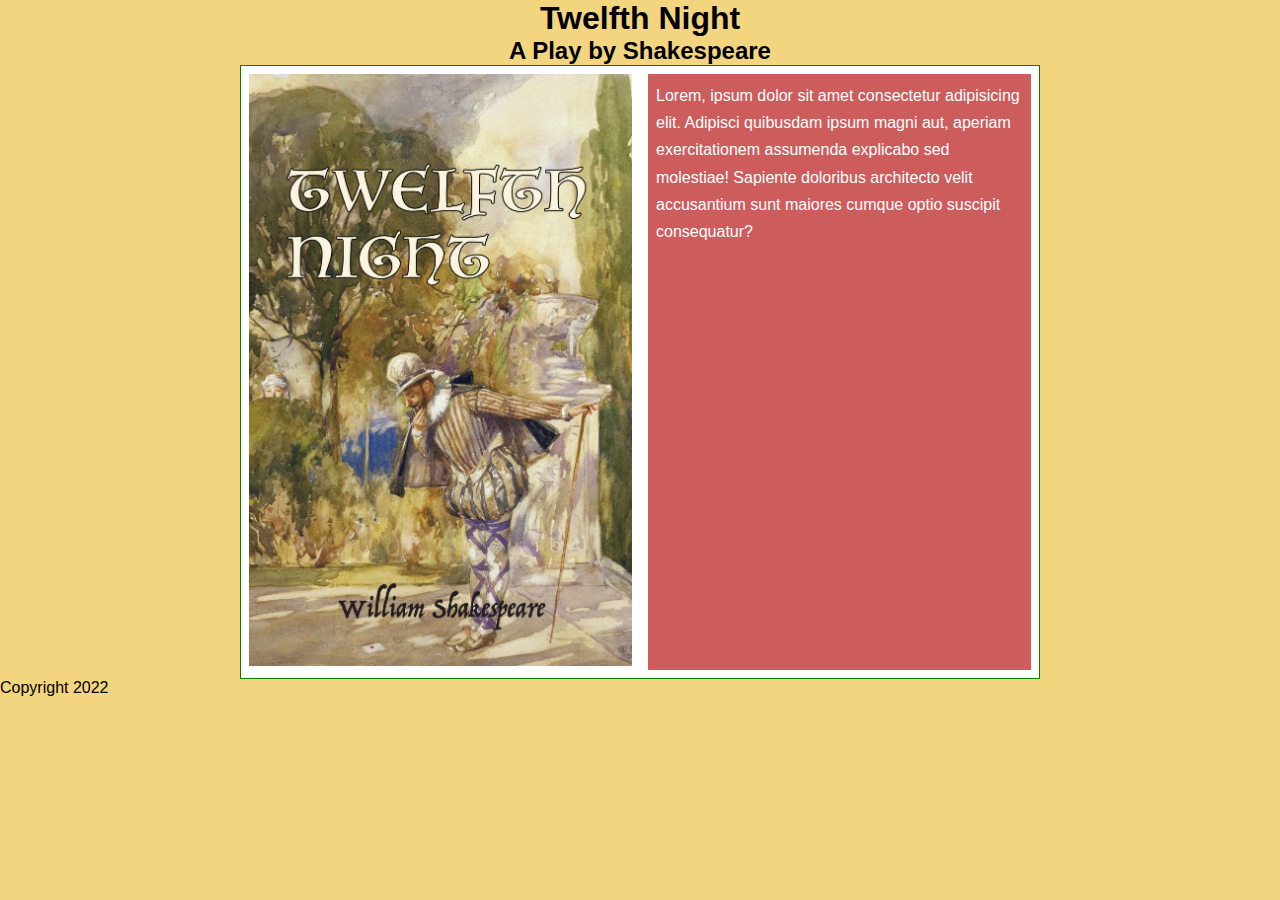
==== docs/index.html @ 1f8cbf42 "added an s" ====
<!DOCTYPE html>
<html lang="en">
<head>
    <meta charset="UTF-8">
    <meta http-equiv="X-UA-Compatible" content="IE=edge">
    <meta name="viewport" content="width=device-width, initial-scale=1.0">
    <link rel="stylesheet" href="css/styles.css">
    <title>Demo week 2</title>
</head>
<body>
    <h1>Twelfth Night</h1>
    <h2>A Play by Shakespeare</h2>
<main>
<figure>
<img src="images/Twelfth Night-updated.jpg" alt="A bowl of fruit">
</figure>


<section>
<p>Lorem, ipsum dolor sit amet consectetur adipisicing elit. Adipisci quibusdam ipsum magni aut, aperiam exercitationem assumenda explicabo sed molestiae! Sapiente doloribus architecto velit accusantium sunt maiores cumque optio suscipit consequatur?</p>


</section>
</main>



</body>
</html>

<footer>Copyright 2022</footer>
---- docs/css/styles.css ----
/* This stylesheet is where to add styles for your Shakespeare Play */
/*We usually add something general for the body*/
* {
  margin: 0;
  padding: 0;
  box-sizing: border-box;
}

body {
  font-family: Verdana, Geneva, Tahoma, sans-serif;
  /*your style rules go in here */
}

section {
  border: 0;
}

/*Here follows the class names that you will have in your html*/
/*You may have more if you added styles in InDesign*/
/*You need to add the style attributes between the curly brackets*/

/* the following may not be used but it doesn't matter if they are listed here  */

section.cover {
  text-align: center;
  width: 70%;
  margin: 20px auto;
}

img.playimage {
  /* you will need a width attribute in here */
  max-width: 40%;
  padding: 20px auto;
}

img.shakespeareimage {
  /* you will need a width attribute in here */
  max-width: 40%;
  padding: 20px auto;
}

/* If you have created any new stlyes in InDesign and used export tags then you need to add them here */

section.dramatis {
}
section.play {
}
div.sceneImage {
}
h1.act {
}
p.character {
}
p.charactername {
}
h1.dramatishead {
}
h2.firstscene {
}
h2.location {
}
p.play_location {
}
p.prose {
}
h2.scene {
}
p.song {
}
h2.stagedirection {
}
p.verseline {
}
span.character_role {
}
span.stage_directions_inline {
}

span.character_beforespeech {
}
* {
    margin:0;
    box-sizing: border-box;
}

html{
font-size: 16px;

}
h1 {
    text-align: center;
    font-family: 'Trebuchet MS', 'Lucida Sans Unicode', 'Lucida Grande', 'Lucida Sans', Arial, sans-serif;
}

h2 {
    text-align: center;
}

body {
    font-family: Verdana, Geneva, Tahoma, sans-serif;
    background-color: rgba(236, 187, 52, 0.623);
}

main {
width: 90%;
max-width:800px;
border: 1px solid green;
margin:0 auto;
display:flex;
flex-wrap: wrap;
/* flex-direction: row; */
background-color: white;
}

img {
    width:100%


}
figure {
    width:100%;
    flex-basis: 300px;
    flex-grow: 1;
    flex-shrink: 1;
    margin: .5rem;
}



section{
    flex-basis: 300px;
    flex-grow: 1;
    flex-shrink: 1;
    margin: .5rem;
    background-color: indianred;
    color: white;
    padding: 8px;
    /* font-size: .5rem; */
    line-height: 1.7;

}


@media only screen and (max-width: 600px) {

main {

width:100%; 
padding:0;
border: none;
background-color: goldenrod;
}

p{
    font-size: .9em;
}

}
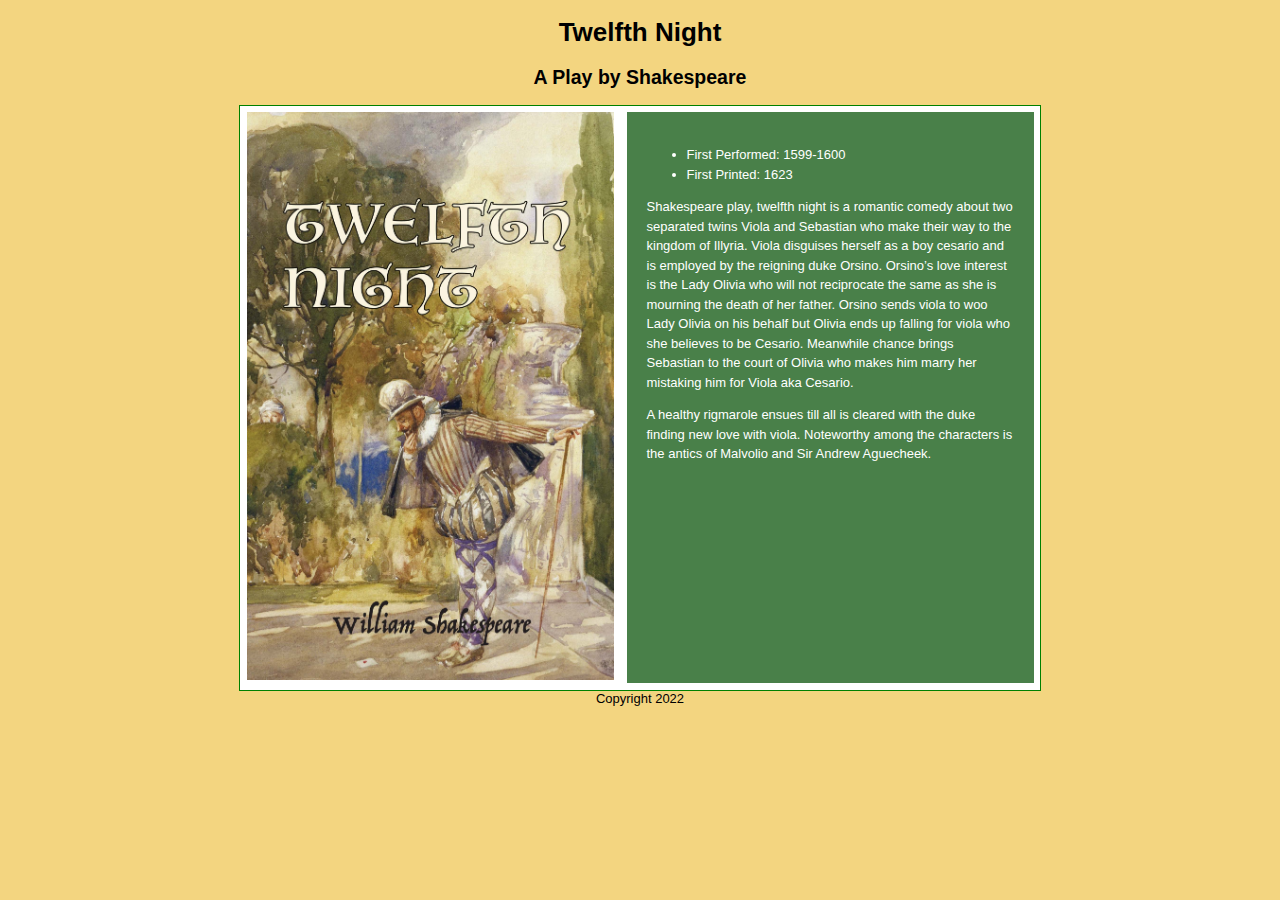
==== commit e4a41280: "change font" ====
--- a/docs/index.html
+++ b/docs/index.html
@@ -10,6 +10,7 @@
 <body>
     <h1>Twelfth Night</h1>
     <h2>A Play by Shakespeare</h2>
+    
 <main>
 <figure>
 <img src="images/Twelfth Night-updated.jpg" alt="A bowl of fruit">
@@ -17,9 +18,19 @@
 
 
 <section>
-<p>Lorem, ipsum dolor sit amet consectetur adipisicing elit. Adipisci quibusdam ipsum magni aut, aperiam exercitationem assumenda explicabo sed molestiae! Sapiente doloribus architecto velit accusantium sunt maiores cumque optio suscipit consequatur?</p>
+    <ul>
+        <li>
+            First Performed: 1599-1600</li>
+        <li>First Printed: 1623</li>
+    </ul>
 
+<p>
+    Shakespeare play, twelfth night is a romantic comedy about two separated twins Viola and Sebastian who make their way to the kingdom of Illyria. Viola disguises herself as a boy cesario and is employed by the reigning duke Orsino. Orsino’s love interest is the Lady Olivia who will not reciprocate the same as she is mourning the death of her father. Orsino sends viola to woo Lady Olivia on his behalf but Olivia ends up falling for viola who she believes to be Cesario. Meanwhile chance brings Sebastian to the court of Olivia who makes him marry her mistaking him for Viola aka Cesario.
+</p>
 
+<p>
+    A healthy rigmarole ensues till all is cleared with the duke finding new love with viola. Noteworthy among the characters is the antics of Malvolio and Sir Andrew Aguecheek.
+</p>
 </section>
 </main>
 
--- a/docs/css/styles.css
+++ b/docs/css/styles.css
@@ -1,95 +1,11 @@
-/* This stylesheet is where to add styles for your Shakespeare Play */
-/*We usually add something general for the body*/
-* {
-  margin: 0;
-  padding: 0;
-  box-sizing: border-box;
+html{
+font-size: 13px;
 }
 
-body {
-  font-family: Verdana, Geneva, Tahoma, sans-serif;
-  /*your style rules go in here */
-}
 
-section {
-  border: 0;
-}
-
-/*Here follows the class names that you will have in your html*/
-/*You may have more if you added styles in InDesign*/
-/*You need to add the style attributes between the curly brackets*/
-
-/* the following may not be used but it doesn't matter if they are listed here  */
-
-section.cover {
-  text-align: center;
-  width: 70%;
-  margin: 20px auto;
-}
-
-img.playimage {
-  /* you will need a width attribute in here */
-  max-width: 40%;
-  padding: 20px auto;
-}
-
-img.shakespeareimage {
-  /* you will need a width attribute in here */
-  max-width: 40%;
-  padding: 20px auto;
-}
-
-/* If you have created any new stlyes in InDesign and used export tags then you need to add them here */
-
-section.dramatis {
-}
-section.play {
-}
-div.sceneImage {
-}
-h1.act {
-}
-p.character {
-}
-p.charactername {
-}
-h1.dramatishead {
-}
-h2.firstscene {
-}
-h2.location {
-}
-p.play_location {
-}
-p.prose {
-}
-h2.scene {
-}
-p.song {
-}
-h2.stagedirection {
-}
-p.verseline {
-}
-span.character_role {
-}
-span.stage_directions_inline {
-}
-
-span.character_beforespeech {
-}
-* {
-    margin:0;
-    box-sizing: border-box;
-}
-
-html{
-font-size: 16px;
-
-}
 h1 {
     text-align: center;
-    font-family: 'Trebuchet MS', 'Lucida Sans Unicode', 'Lucida Grande', 'Lucida Sans', Arial, sans-serif;
+    font-family: 'Lucida Sans', 'Lucida Sans Regular', 'Lucida Grande', 'Lucida Sans Unicode', Geneva, Verdana, sans-serif;
 }
 
 h2 {
@@ -102,7 +18,7 @@
 }
 
 main {
-width: 90%;
+width: 100%;
 max-width:800px;
 border: 1px solid green;
 margin:0 auto;
@@ -132,14 +48,17 @@
     flex-grow: 1;
     flex-shrink: 1;
     margin: .5rem;
-    background-color: indianred;
+    background-color: rgba(7, 82, 7, 0.733);
     color: white;
-    padding: 8px;
+    padding: 20px;
     /* font-size: .5rem; */
-    line-height: 1.7;
+    line-height: 1.5;
 
 }
 
+footer {
+  text-align: center;
+}
 
 @media only screen and (max-width: 600px) {
 
@@ -147,12 +66,14 @@
 
 width:100%; 
 padding:0;
-border: none;
-background-color: goldenrod;
+border: 1px solid rgba(7, 82, 7, 0.733);
+background-color: white;
 }
 
-p{
+p {
     font-size: .9em;
+    margin-top: 2em;
 }
 
 }
+
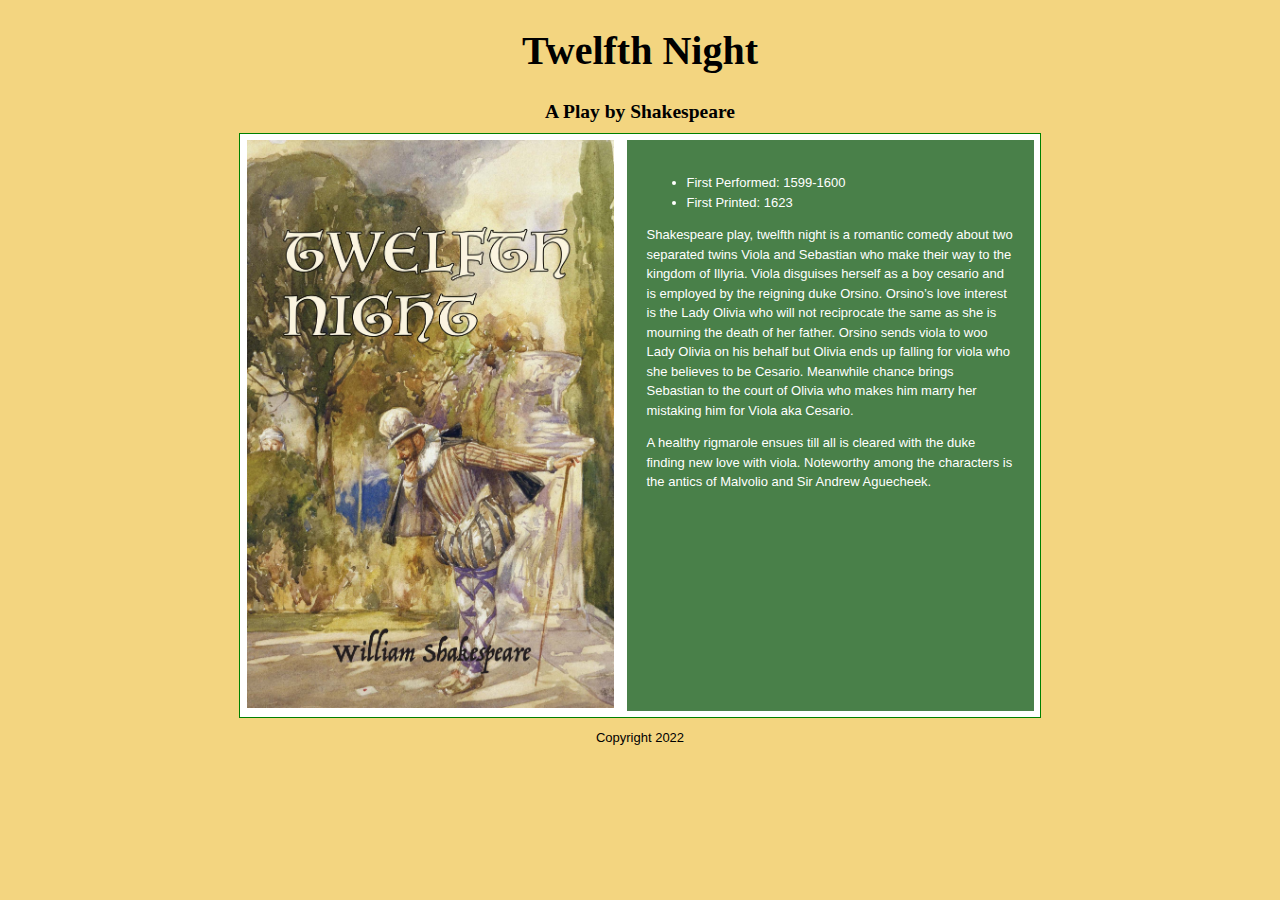
==== commit e9305d87: "update elements" ====
--- a/docs/index.html
+++ b/docs/index.html
@@ -5,12 +5,12 @@
     <meta http-equiv="X-UA-Compatible" content="IE=edge">
     <meta name="viewport" content="width=device-width, initial-scale=1.0">
     <link rel="stylesheet" href="css/styles.css">
-    <title>Demo week 2</title>
+    <title>Twelfth Night</title>
 </head>
 <body>
     <h1>Twelfth Night</h1>
     <h2>A Play by Shakespeare</h2>
-    
+
 <main>
 <figure>
 <img src="images/Twelfth Night-updated.jpg" alt="A bowl of fruit">
--- a/docs/css/styles.css
+++ b/docs/css/styles.css
@@ -5,11 +5,14 @@
 
 h1 {
     text-align: center;
-    font-family: 'Lucida Sans', 'Lucida Sans Regular', 'Lucida Grande', 'Lucida Sans Unicode', Geneva, Verdana, sans-serif;
+    font-family: Cambria, Cochin, Georgia, Times, 'Times New Roman', serif;
+    font-size: 40px;
 }
 
 h2 {
     text-align: center;
+    margin: 10px auto;
+    font-family: Cambria, Cochin, Georgia, Times, 'Times New Roman', serif;
 }
 
 body {
@@ -30,9 +33,8 @@
 
 img {
     width:100%
+}
 
-
-}
 figure {
     width:100%;
     flex-basis: 300px;
@@ -58,6 +60,7 @@
 
 footer {
   text-align: center;
+  margin: 12px auto;
 }
 
 @media only screen and (max-width: 600px) {
@@ -70,6 +73,10 @@
 background-color: white;
 }
 
+main {
+    max-width: 60%;
+}
+
 p {
     font-size: .9em;
     margin-top: 2em;
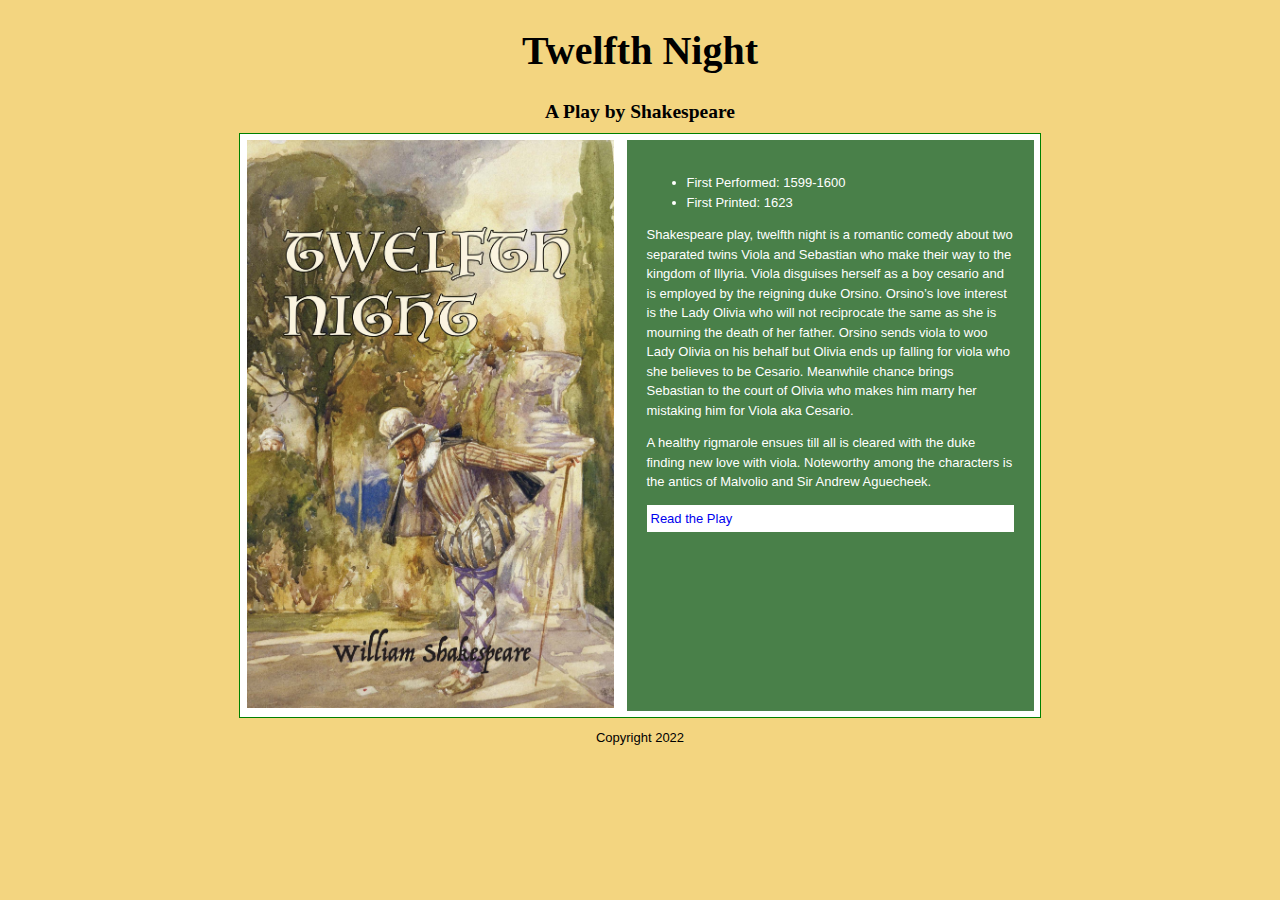
==== commit ecbbe06e: "updating the links" ====
--- a/docs/index.html
+++ b/docs/index.html
@@ -31,12 +31,15 @@
 <p>
     A healthy rigmarole ensues till all is cleared with the duke finding new love with viola. Noteworthy among the characters is the antics of Malvolio and Sir Andrew Aguecheek.
 </p>
+
+<p class="playlink"><a href="Twelfth_Night_Playcopy.html">Read the Play</a></p>
+
 </section>
 </main>
 
-
+<footer>Copyright 2022</footer>
 
 </body>
 </html>
 
-<footer>Copyright 2022</footer>
+
--- a/docs/css/styles.css
+++ b/docs/css/styles.css
@@ -58,10 +58,13 @@
 
 }
 
+
+
 footer {
   text-align: center;
   margin: 12px auto;
 }
+
 
 @media only screen and (max-width: 600px) {
 
@@ -84,3 +87,15 @@
 
 }
 
+
+.playlink {
+    text-align: left;
+    background-color: white;
+    /* border: 2px solid green; */
+    padding:4px;
+    
+}
+
+.playlink a {
+    text-decoration: none;
+}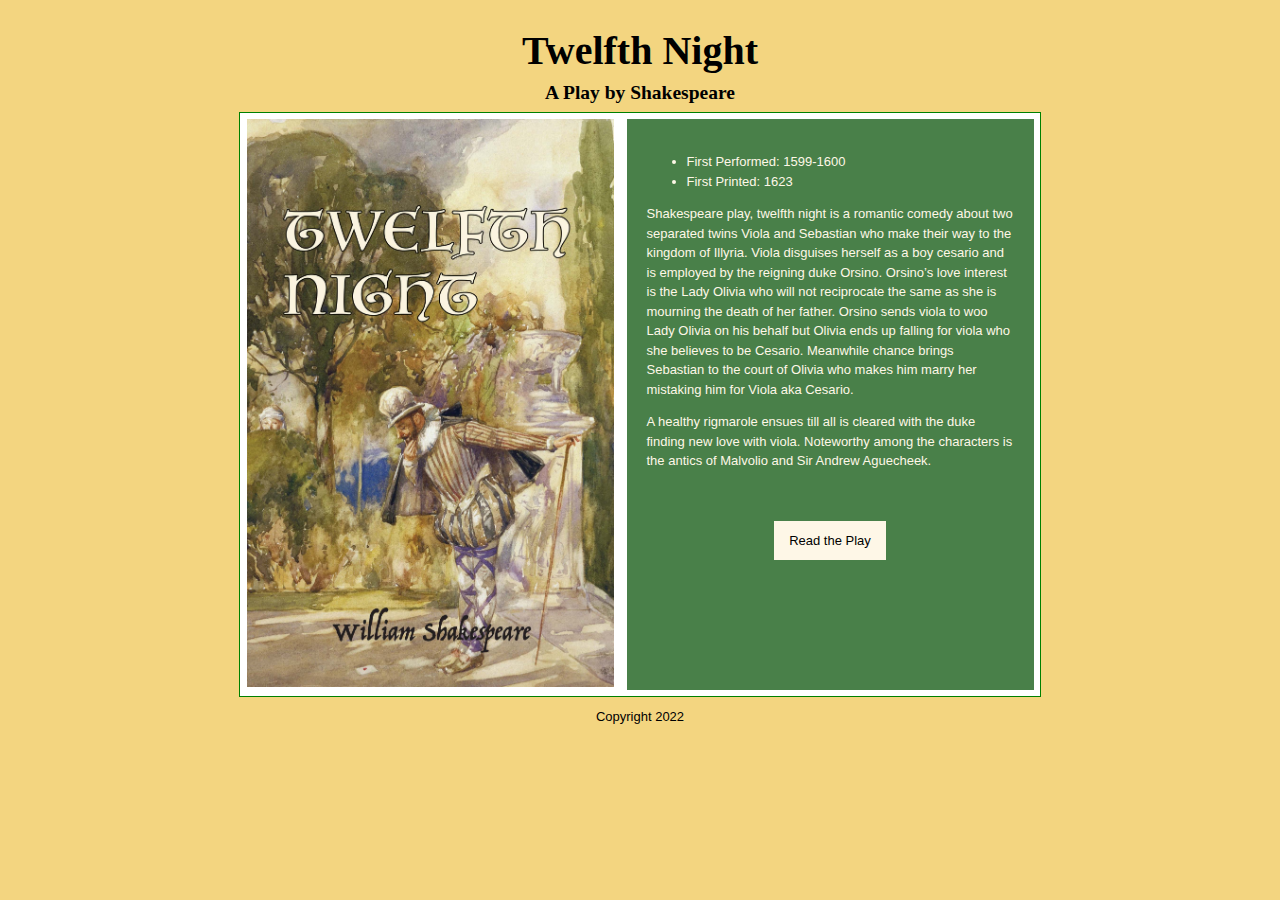
==== commit e130cef7: "rename image" ====
--- a/docs/index.html
+++ b/docs/index.html
@@ -13,7 +13,7 @@
 
 <main>
 <figure>
-<img src="images/Twelfth Night-updated.jpg" alt="A bowl of fruit">
+<img src="images/TwelfthNight-updated.jpg" alt="A bowl of fruit">
 </figure>
 
 
--- a/docs/css/styles.css
+++ b/docs/css/styles.css
@@ -7,11 +7,12 @@
     text-align: center;
     font-family: Cambria, Cochin, Georgia, Times, 'Times New Roman', serif;
     font-size: 40px;
+    margin-bottom: auto;
 }
 
 h2 {
     text-align: center;
-    margin: 10px auto;
+    margin: 8px auto;
     font-family: Cambria, Cochin, Georgia, Times, 'Times New Roman', serif;
 }
 
@@ -51,7 +52,7 @@
     flex-shrink: 1;
     margin: .5rem;
     background-color: rgba(7, 82, 7, 0.733);
-    color: white;
+    color: #fef7e7;
     padding: 20px;
     /* font-size: .5rem; */
     line-height: 1.5;
@@ -89,13 +90,23 @@
 
 
 .playlink {
-    text-align: left;
-    background-color: white;
+    text-align: center;
+    width: 25%;
+    margin:50px auto;
+    background-color: #fef7e7;
+    padding:10px;
     /* border: 2px solid green; */
-    padding:4px;
+ 
     
+  
+}
+
+.playlink:hover a {
+    color: rgba(7, 82, 7, 0.733);
 }
 
 .playlink a {
     text-decoration: none;
+    color: black;
+    
 }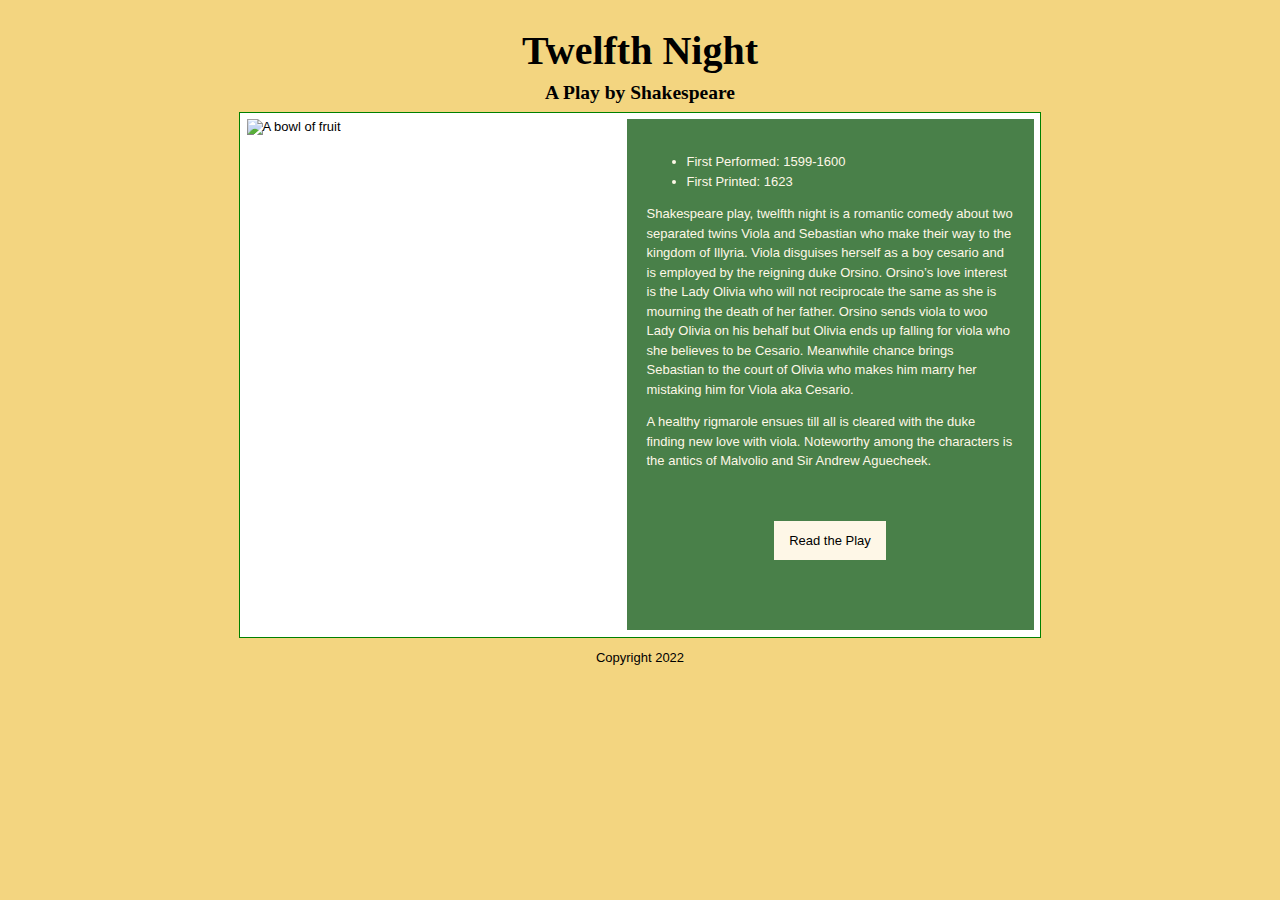
==== commit ee3f3967: "update image" ====
--- a/docs/index.html
+++ b/docs/index.html
@@ -13,7 +13,7 @@
 
 <main>
 <figure>
-<img src="images/TwelfthNight-updated.jpg" alt="A bowl of fruit">
+<img src="docs/images/TwelfthNight-updated.jpg" alt="A bowl of fruit">
 </figure>
 
 
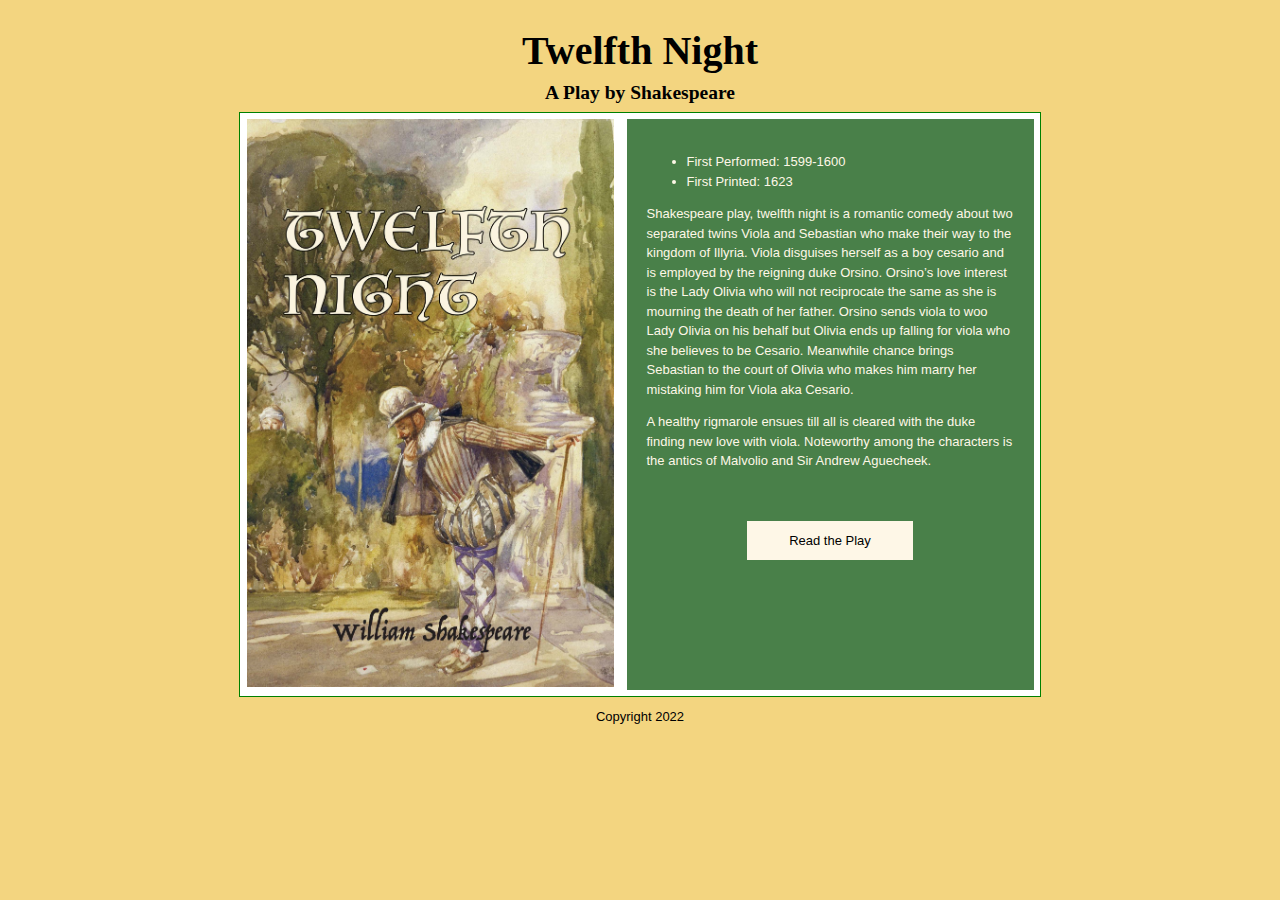
==== commit fdcd4dc8: "update image" ====
--- a/docs/index.html
+++ b/docs/index.html
@@ -13,7 +13,7 @@
 
 <main>
 <figure>
-<img src="docs/images/TwelfthNight-updated.jpg" alt="A bowl of fruit">
+<img src="images/TwelfthNight-updated.jpg" alt="A bowl of fruit">
 </figure>
 
 
--- a/docs/css/styles.css
+++ b/docs/css/styles.css
@@ -67,7 +67,7 @@
 }
 
 
-@media only screen and (max-width: 600px) {
+@media only screen and (max-width: 700px) {
 
 main {
 
@@ -91,7 +91,7 @@
 
 .playlink {
     text-align: center;
-    width: 25%;
+    width: 40%;
     margin:50px auto;
     background-color: #fef7e7;
     padding:10px;
